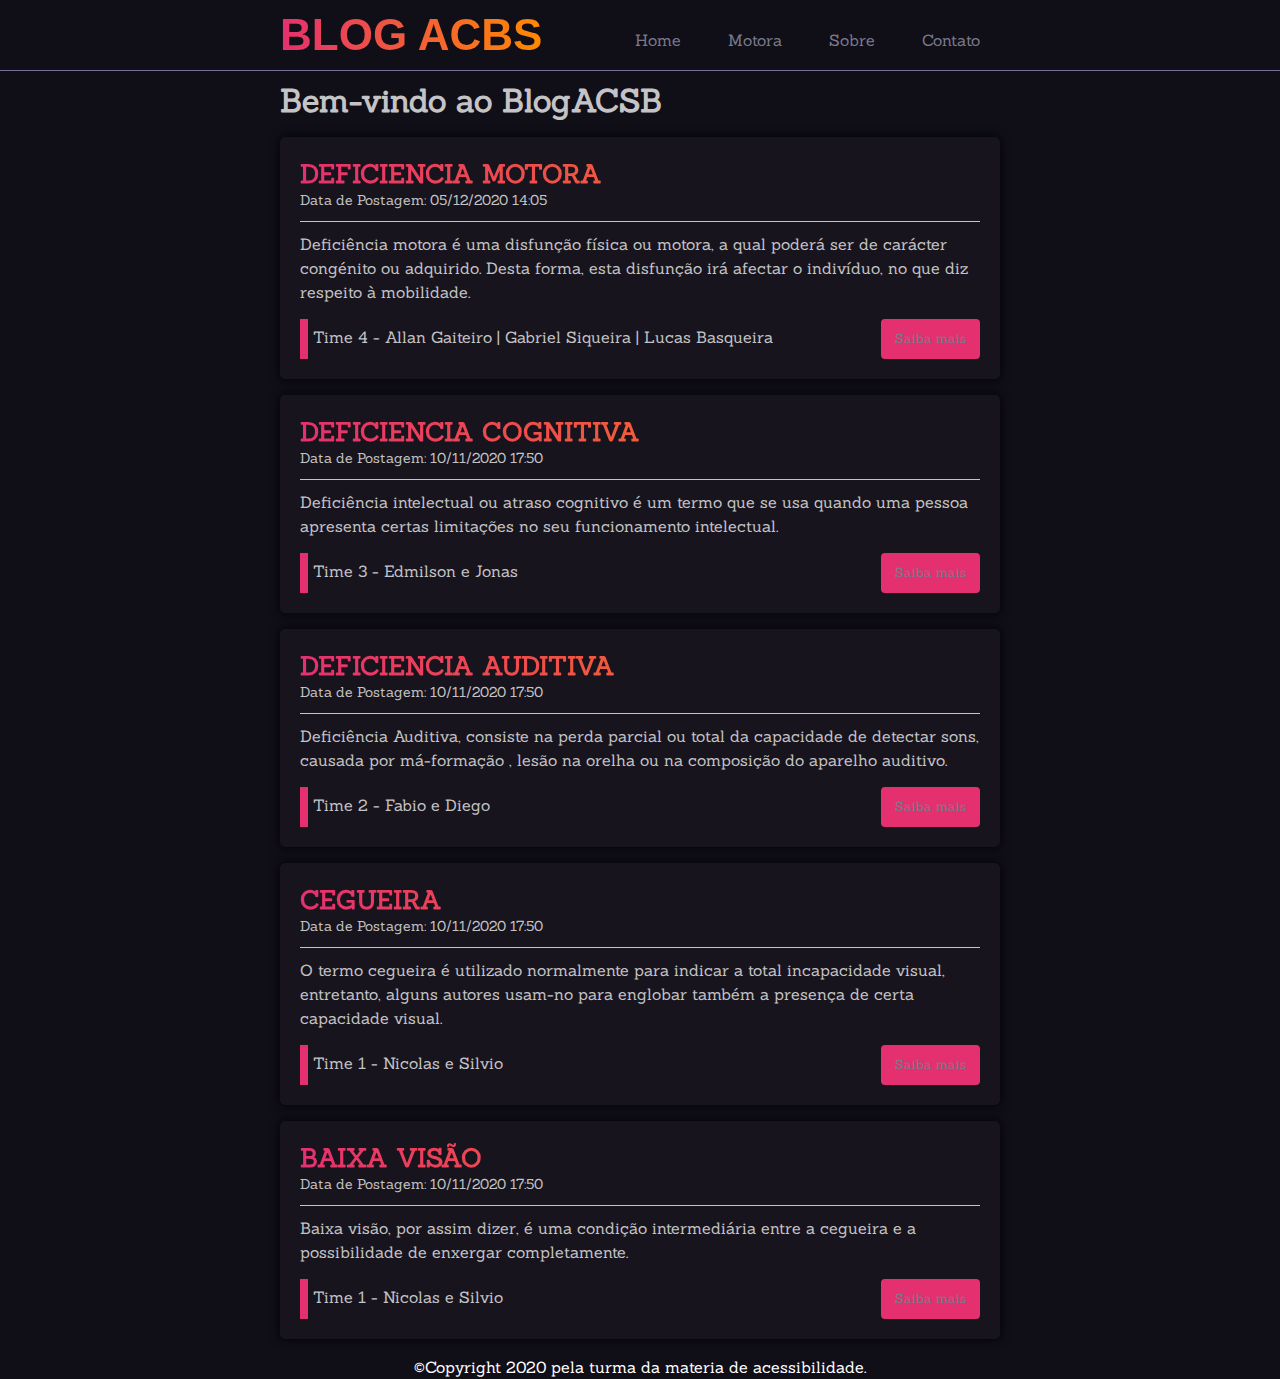
==== index.html @ ea246d6c "Padronização da pagina home" ====
<!DOCTYPE html>
<html lang="pt-br">

<head>
    <meta charset="UTF-8">
    <meta name="viewport" content="width=device-width, initial-scale=1.0">
    <title>BLOG ACBS</title>
    <!---<link rel="stylesheet" href="../../css/style.css">---->
    <link rel="stylesheet" href="./pages/time-4/css/style-time-4.css">
    <link rel="stylesheet" href="./pages/time-4/css/menu.css">
</head>

<body>
    <header class="header">
        <div class="conteudo-menu">
            <h1 id="h1_menuPrincipal" class="texto-gradiente">BLOG ACBS</h1>
            <input type="checkbox" id="btn_Nav_Principal">
            <label for="btn_Nav_Principal" class="texto-gradiente">&#9776;</label>
            <nav class="menu">
                <h1 id="logo" class="texto-gradiente">BLOG ACBS</h1>
                <ul>
                    <li><a href="./index.html">Home</a></li>
                    <li><a href="./pages/time-4/motora.html">Motora</a></li>
                    <li><a href="#">Sobre</a></li>
                    <li><a href="#">Contato</a></li>
                </ul>

            </nav>
        </div>
    </header>

    <main>
        <h1 tabindex="0" class="welcome">Bem-vindo ao BlogACSB</h1>
        <article tabindex="0">
            <header class="texto-gradiente">Deficiencia Motora</header>
            <p class="data-postagem">Data de Postagem: 05/12/2020 14:05</p>
            <p>Deficiência motora é uma disfunção física ou motora, a qual poderá ser de carácter congénito ou
                adquirido. Desta forma, esta disfunção irá afectar o indivíduo, no que diz respeito à mobilidade.</p>
            <div id="autor-container">
                <span class="autor">Time 4 - Allan Gaiteiro | Gabriel Siqueira | Lucas Basqueira</span>
                <div id="saiba-mais"><a href="./motora.html" class="button" data-message="teste">Saiba mais</a></div>
            </div>
        </article>
        <article tabindex="0">
            <header class="texto-gradiente">Deficiencia Cognitiva</header>
            <p class="data-postagem">Data de Postagem: 10/11/2020 17:50</p>
            <p>
                Deficiência intelectual ou atraso cognitivo é um termo que se usa quando uma pessoa apresenta certas
                limitações no seu funcionamento intelectual.</p>
            <div id="autor-container">
                <span class="autor">Time 3 - Edmilson e Jonas</span>
                <div id="saiba-mais"><a href="#" class="button">Saiba mais</a></div>
            </div>
        </article>
        <article tabindex="0">
            <header class="texto-gradiente">Deficiencia Auditiva</header>
            <p class="data-postagem">Data de Postagem: 10/11/2020 17:50</p>
            <p>
                Deficiência Auditiva, consiste na perda parcial ou total da capacidade de detectar sons, causada por
                má-formação , lesão na orelha ou na composição do aparelho auditivo. </p>
            <div id="autor-container">
                <span class="autor">Time 2 - Fabio e Diego</span>
                <div id="saiba-mais"><a href="#" class="button">Saiba mais</a></div>
            </div>
        </article>
        <article tabindex="0">
            <header class="texto-gradiente">Cegueira</header>
            <p class="data-postagem">Data de Postagem: 10/11/2020 17:50</p>
            <p>
                O termo cegueira é utilizado normalmente para indicar a total incapacidade visual, entretanto, alguns
                autores usam-no para englobar também a presença de certa capacidade visual.
            </p>
            <div id="autor-container">
                <span class="autor">Time 1 - Nicolas e Silvio</span>
                <div id="saiba-mais"><a href="#" class="button">Saiba mais</a></div>
            </div>
        </article>
        <article tabindex="0">
            <header class="texto-gradiente">Baixa Visão</header>
            <p class="data-postagem">Data de Postagem: 10/11/2020 17:50</p>
            <p>
                Baixa visão, por assim dizer, é uma condição intermediária entre a cegueira e a possibilidade de
                enxergar completamente.
            </p>
            <div id="autor-container">
                <span class="autor">Time 1 - Nicolas e Silvio</span>
                <div id="saiba-mais"><a href="#" class="button">Saiba mais</a></div>
            </div>
        </article>
    </main>
    <footer style="text-align: center;">
        <p style="color: white;">©Copyright 2020 pela turma da materia de acessibilidade.</p>
    </footer>
    <div vw class="enabled">
        <div vw-access-button class="active"></div>
        <div vw-plugin-wrapper>
            <div class="vw-plugin-top-wrapper"></div>
        </div>
    </div>
    <script src="https://vlibras.gov.br/app/vlibras-plugin.js"></script>
    <script>
        new window.VLibras.Widget('https://vlibras.gov.br/app');
    </script>
</body>

</html>
---- css/style.css ----
* {
    margin: 0;
    padding: 0;
}

@font-face {
    font-family: Sanchez;
    src: url(../fonts/Sanchez-Regular.ttf);
}

:root {
    /*  BRACKGROUND */
    --cor-card-fundo-escuro: #17141D;
    --cor-card-fundo-claro: #FFFFFF;
    --cor-body-fundo-escuro: #100E17;
    --cor-fundo-claro: #F5F5F5;
    --cor-accent: #E5306F;
    --cor-texto-fundo-claro: #17141D;
    --cor-texto-fundo-escuro: #c4c3c5;
}

body {
    /* font-family: 'Trebuchet MS', 'Lucida Sans Unicode', 'Lucida Grande', 'Lucida Sans', Arial, sans-serif; */
    font-family: Sanchez;
    font-size: 1em;
    background-color: var(--cor-body-fundo-escuro);
}

main {
    width: 720px;
    margin: 0 auto;
    margin-top: 80px;
}

nav {
    background-color: var(--cor-body-fundo-escuro);
    position: fixed;
    top: 0;
    width: 100%;
    border-bottom: 1px solid #767297;
}

.conteudo-menu {
    width: 720px;
    margin: 0 auto;
}

.logo {
    font-family: 'Anton', sans-serif;
    color: var(--cor-accent);
    float: left;
    font-size: 2em;
    font-weight: 900;
    margin: 10px 0;
}

.menu {
    float: right;
}


/* LINKS */

a {
    display: inline-block;
    text-decoration: none;
    padding: 10px;
    margin-top: 10px;
}

a:link {
    color: #7A7A8C;
}

a:visited {
    color: #7A7A8C;
}

a:hover {
    color: #FFFFFF;
    background-color: #E5306F;
}

a.button {
    font-size: 0.8em;
    color: azure;
    display: inline;
    padding: 4px 16px;
}

.texto-gradiente {
    text-transform: uppercase;
    background: linear-gradient(to right, #E5306F 0%, #FF8902 100%);
    -webkit-background-clip: text;
    -webkit-text-fill-color: transparent;
}

.postagem h1 {
    color: #E5306F;
}

p {
    line-height: 1.5em;
}

article {
    color: var(--cor-texto-fundo-escuro);
    background-color: var(--cor-card-fundo-escuro);
    padding: 20px;
    border-radius: 5px;
    margin: 16px 0;
    box-shadow: 0px 0px 8px 2px rgba(0, 0, 0, 0.6);
}

article header {
    font-size: 1.6em;
    font-weight: 900;
}

#autor-container {
    display: block;
    margin-top: 16px;
}

.autor {
    color: var(--cor-texto-fundo-escuro);
    border-left: 8px solid #E5306F;
    padding-left: 5px;
    margin-top: 16px;
}

.placeholder-img {
    margin: 0 10px 5px 0;
    float: left;
    width: 150px;
    height: 150px;
    background: linear-gradient(to bottom, #E5306F 0%, #FF8902 100%);
}

.data-postagem {
    color: var(--cor-texto-fundo-escuro);
    font-size: 14px;
    border-bottom: 1px solid var(--cor-texto-fundo-escuro);
    display: block;
    padding-bottom: 10px;
    margin-bottom: 10px;
}

h1 {
    color: var(--cor-texto-fundo-escuro);
}

#saiba-mais {
    padding: 4px;
    background-color: var(--cor-accent);
    border-radius: 4px;
    color: azure;
    float: right;
}


/* Acessibilidade */


/* Destaque no foco  - Alterem conforme suas preferencias */

a:focus {
    border: 2px solid white;
    box-sizing: border-box;
}


/* Skip Link */

[href="#main"] {
    position: absolute;
    top: 0;
    right: 100%;
}

[href="#main"]:focus {
    right: auto;
    >>>>>>>f92adf823362bb6cd59c06c1d0f38b16aebf6e24
}
---- pages/time-4/css/style-time-4.css ----
@font-face {
    font-family: Sanchez;
    src: url(../../../fonts/Sanchez-Regular.ttf);
}

:root {
    /*  BRACKGROUND */
    --cor-card-fundo-escuro: #17141d;
    --cor-card-fundo-claro: #ffffff;
    --cor-body-fundo-escuro: #100e17;
    --cor-fundo-claro: #f5f5f5;
    --cor-accent: #e5306f;
    --cor-texto-fundo-claro: #17141d;
    --cor-texto-fundo-escuro: #c4c3c5;
}

body {
    /* font-family: 'Trebuchet MS', 'Lucida Sans Unicode', 'Lucida Grande', 'Lucida Sans', Arial, sans-serif; */
    font-family: Sanchez;
    font-size: 1em;
    background-color: var(--cor-body-fundo-escuro);
}

main {
    width: 720px;
    margin: 0 auto;
    margin-top: 80px;
}

/* LINKS */

a {
    display: inline-block;
    text-decoration: none;
    padding: 10px;
    margin-top: 10px;
}

a:link {
    color: #7a7a8c;
}

a:visited {
    color: #7a7a8c;
}

a:hover {
    color: #ffffff;
    background-color: #e5306f;
}

.button {
    font-size: 0.8em;
    color: azure;
    display: inline;
    line-height: 32px;
    margin: auto;
    border-radius: 4px;
}

.texto-gradiente {
    text-transform: uppercase;
    background: linear-gradient(to right, #e5306f 0%, #ff8902 100%);
    -webkit-background-clip: text;
    -webkit-text-fill-color: transparent;
}

.postagem h1 {
    color: #e5306f;
}

p {
    line-height: 1.5em;
}

article {
    color: var(--cor-texto-fundo-escuro);
    background-color: var(--cor-card-fundo-escuro);
    padding: 20px;
    border-radius: 5px;
    margin: 16px 0;
    box-shadow: 0px 0px 8px 2px rgba(0, 0, 0, 0.6);
}

article header {
    font-size: 1.6em;
    font-weight: 900;
}

#autor-container {
    display: flex;
    justify-content: space-between;
    margin-top: 15px;
}

.autor {
    color: var(--cor-texto-fundo-escuro);
    border-left: 8px solid #e5306f;
    padding-left: 5px;
    line-height: 36px;
}
.autor:hover {
    border-left: 8px solid #ff367c;
}

.placeholder-img {
    margin: 0 10px 5px 0;
    float: left;
    width: 150px;
    height: 150px;
    background: linear-gradient(to bottom, #e5306f 0%, #ff8902 100%);
}

.data-postagem {
    color: var(--cor-texto-fundo-escuro);
    font-size: 14px;
    border-bottom: 1px solid var(--cor-texto-fundo-escuro);
    display: block;
    padding-bottom: 10px;
    margin-bottom: 10px;
}

h1 {
    color: var(--cor-texto-fundo-escuro);
}

#saiba-mais {
    background-color: var(--cor-accent);
    border: 4px solid var(--cor-accent);
    border-radius: 4px;
    color: azure;
}

/* Acessibilidade */

/* Destaque no foco  - Alterem conforme suas preferencias */

a:focus {
    border: 2px solid white;
    box-sizing: border-box;
}

/* Skip Link */

[href="#main"] {
    position: absolute;
    top: 0;
    right: 100%;
}

[href="#main"]:focus {
    right: auto;
}

.listBarreiras {
    margin-bottom: 20px;
}

#saiba-mais:hover,
#saiba-mais:focus {
    border: 4px solid white;
    border-radius: 4px;
}

/*Responsivo */
.DeFisica{
    display: flex;
}

@media (max-width: 600px) {
    main,
    footer article {
        width: 100%;
    }
    #autor-container {
        display: block;
    }
    
    .DeFisica{
    display: block;
    }
}
---- pages/time-4/css/menu.css ----
* {
    margin: 0px;
    padding: 0px;
  }
  .header{
    background-color: var(--cor-body-fundo-escuro);
    position: fixed;
    top: 0;
    width: 100%;
    border-bottom: 1px solid #767297;
  }
  
  #h1_menuPrincipal {
    display: none;
    font-family: 'Anton', sans-serif;
    color: var(--cor-accent);
    font-size: 2em;
    font-weight: 900;
    margin: 10px 0;
    text-transform: uppercase;
    background: linear-gradient(to right, #E5306F 0%, #FF8902 100%);
    -webkit-background-clip: text;
    -webkit-text-fill-color: transparent;
  }
  
  @media (max-width: 600px) {
    #h1_menuPrincipal {
      display: inline-block;
      height: 70px;
      line-height: 70px;
      float: left;
      position: absolute;
      margin-left: 10px;
      -webkit-transition: all 0.5s;
      transition: all 0.5s;
    }
  }

  
  #h1_menuPrincipal:hover {
    color: rgba(158, 149, 149, 0.637);
  }
  
  #logo {
    display: inline-block;
    font-family: 'Anton', sans-serif;
    color: var(--cor-accent);
    font-size: 2em;
    font-weight: 900;

  }
  
  @media (max-width: 600px) {
    #logo {
      display: none;
    }
  }
  
  .conteudo-menu {
      width: 720px;
      margin: 0 auto;
  }
  
  .menu {
    width: 100%;
    height: 70px;
    font-size: 22px;
    display: flex;
    justify-content: space-between;
  }
  
  .menu h1 {
    display: inline;
    line-height: 70px;
  }
  
  .menu ul {
    list-style: none;
  }
  
  .menu ul li {
    padding: 10px;
    display: inline-block;
  }
  .menu ul  a {
      font-size: 16px;
    padding: 10px;
    
  }
  /*
  .menu a {
    padding: 15px;
    height: 40px;
    line-height: 40px;
    display: block;
    text-decoration: none;
    text-align: center;
    font-size: 36px;
    font-style: bold;
  }
  
  .menu a:hover {
    background: #00000023;
  }
  */
  label[for="btn_Nav_Principal"] {
    padding: 5px;
    background-color: grey;
    color: white;
    text-align: center;
    font-size: 39px;
    line-height: 50px;
    cursor: pointer;
    width: 50px;
    height: 50px;
  }
  
  #btn_Nav_Principal {
    display: none;
  }
  
  label[for="btn_Nav_Principal"] {
    display: none;
  }
  
  @media (max-width: 600px) {
    label[for="btn_Nav_Principal"] {
      display: inline-block;
      margin-top: 5px;
      margin-left: calc(100% - 70px);
    }
    #btn_Nav_Principal:checked ~ .menu {
      margin-left: 0%;
    }
    .conteudo-menu {
      background-color: #17141D;
      color: black;
      height: 70px;
      width: 100%;
    }
    .header{
        width: 100%;
        height: auto;
    }
    .menu {
      background-color:#17141D;
      width: 100%;
      height: auto;
      margin-top: 5px;
      margin-left: -100%;
      -webkit-transition: all .4s;
      transition: all .4s;
    }
    .menu ul {
        width: 100%;
      margin-top: 0px;
      background-color:#17141D;
    }
    .menu ul li {
      width: 100%;
      text-align: center;
    }
    .menu ul li a {
        width: calc(100% - 50px);
        text-transform: uppercase;
        background: linear-gradient(to right, #e5306f 0%, #ff8902 100%);
        -webkit-background-clip: text;
        -webkit-text-fill-color: transparent;
        border-bottom: 2px solid #e5306f;

      }

  }
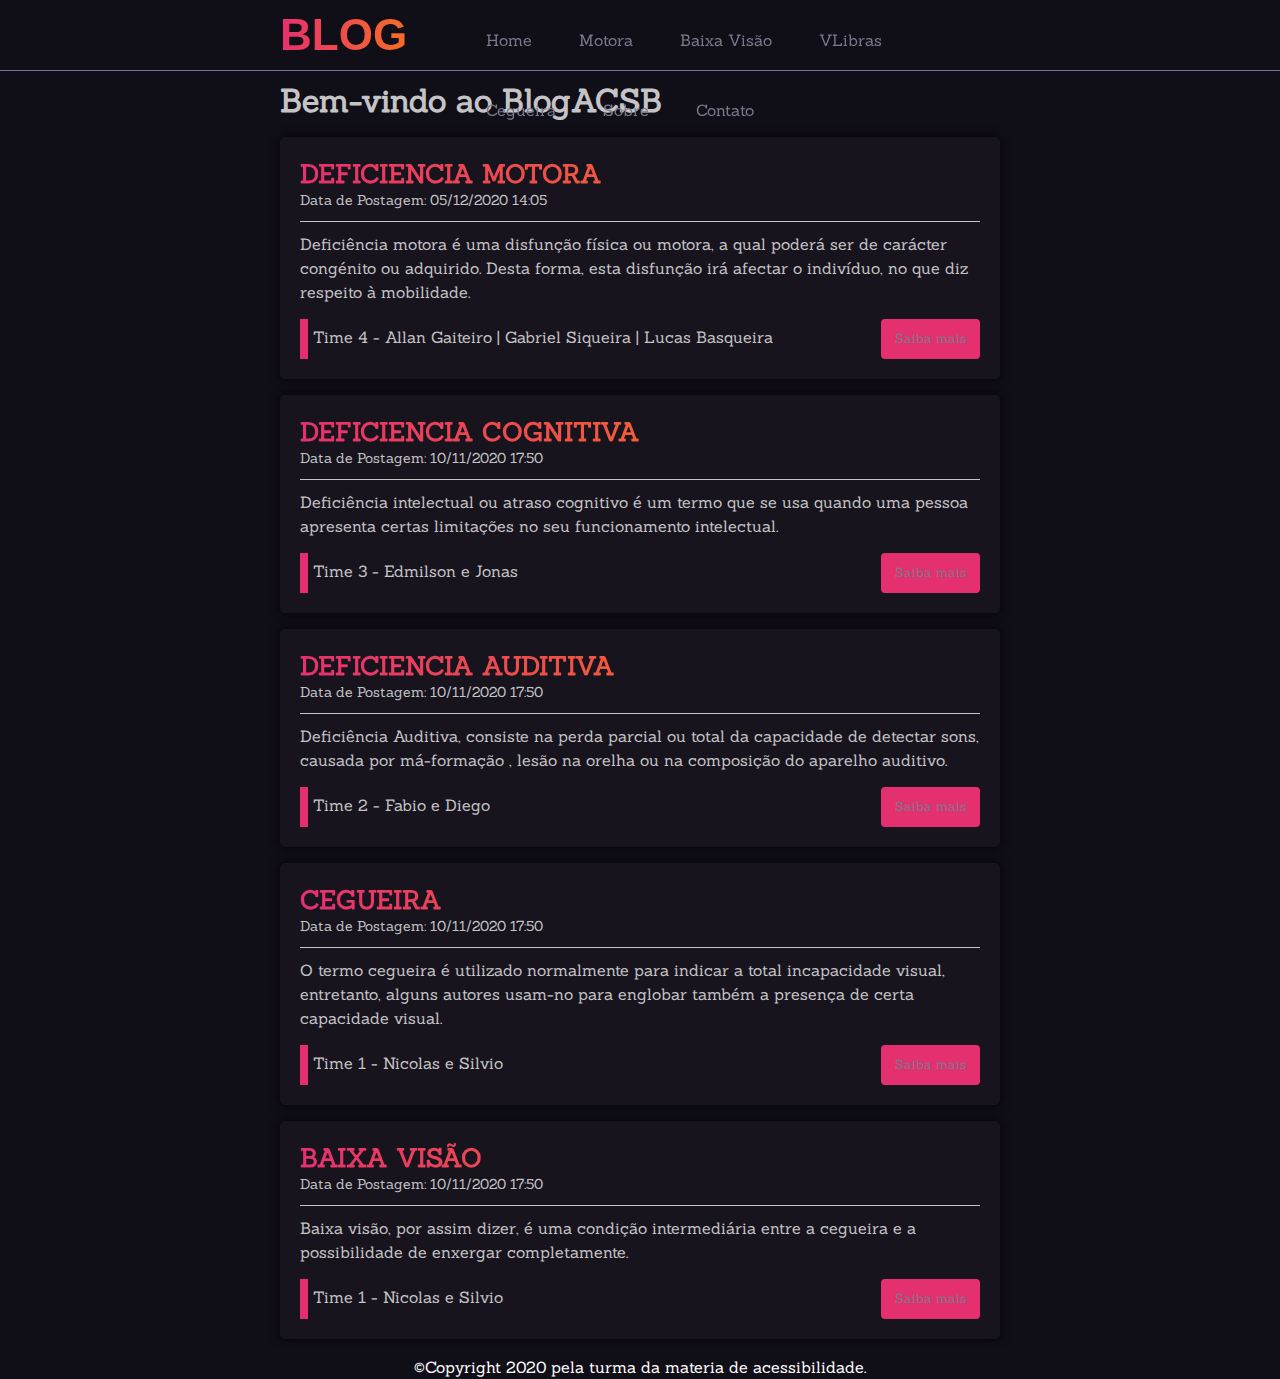
==== commit 4241c7df: "Link menu principal" ====
--- a/index.html
+++ b/index.html
@@ -21,7 +21,10 @@
                 <ul>
                     <li><a href="./index.html">Home</a></li>
                     <li><a href="./pages/time-4/motora.html">Motora</a></li>
-                    <li><a href="#">Sobre</a></li>
+                    <li><a href="./pages/time-1/baixa-visao/index.html">Baixa Visão</a></li>
+                    <li><a href="./pages/time-2/vlibras.html">VLibras</a></li>
+                    <li><a href="./pages/time-1/cegueira/index.html">Cegueira</a></li>
+                    <li><a href="./pages/time-2/sobre.html">Sobre</a></li>
                     <li><a href="#">Contato</a></li>
                 </ul>
 
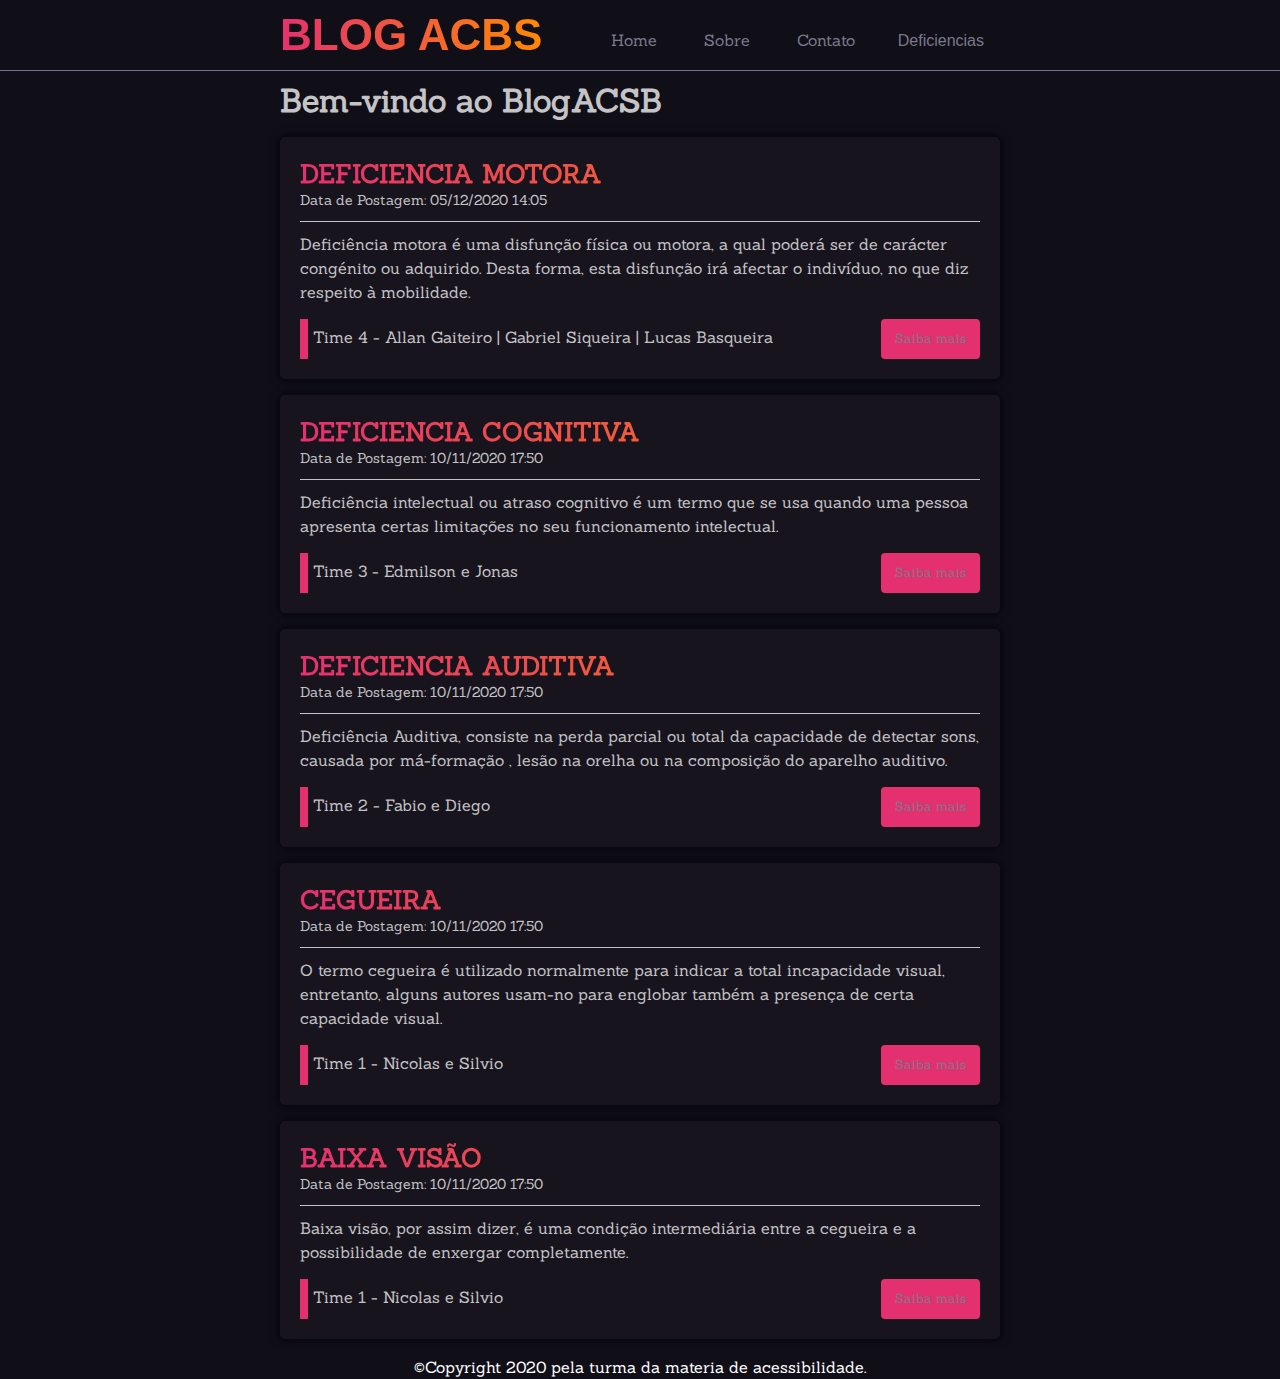
==== commit 97552850: "menu dropdown e resposivo" ====
--- a/index.html
+++ b/index.html
@@ -8,6 +8,7 @@
     <!---<link rel="stylesheet" href="../../css/style.css">---->
     <link rel="stylesheet" href="./pages/time-4/css/style-time-4.css">
     <link rel="stylesheet" href="./pages/time-4/css/menu.css">
+    <link rel="stylesheet" href="./pages/time-4/css/dropdown.css">
 </head>
 
 <body>
@@ -20,12 +21,18 @@
                 <h1 id="logo" class="texto-gradiente">BLOG ACBS</h1>
                 <ul>
                     <li><a href="./index.html">Home</a></li>
-                    <li><a href="./pages/time-4/motora.html">Motora</a></li>
-                    <li><a href="./pages/time-1/baixa-visao/index.html">Baixa Visão</a></li>
-                    <li><a href="./pages/time-2/vlibras.html">VLibras</a></li>
-                    <li><a href="./pages/time-1/cegueira/index.html">Cegueira</a></li>
                     <li><a href="./pages/time-2/sobre.html">Sobre</a></li>
                     <li><a href="#">Contato</a></li>
+                    <div class="dropdown">
+                        <button class="dropbtn">Deficiencias</button>
+                        <div class="dropdown-content">
+                            <li><a href="./pages/time-4/motora.html">Motora</a></li>
+                            <li><a href="./pages/time-1/baixa-visao/index.html">Baixa Visão</a></li>
+                            <li><a href="./pages/time-2/vlibras.html">VLibras</a></li>
+                            <li><a href="./pages/time-1/cegueira/index.html">Cegueira</a></li>
+                            <li><a href="./pages/time-4/deficiencia-cognitiva.html">Cognitiva</a></li>
+                        </div>
+                    </div>
                 </ul>
 
             </nav>
--- a/pages/time-4/css/menu.css
+++ b/pages/time-4/css/menu.css
@@ -169,6 +169,18 @@
         border-bottom: 2px solid #e5306f;
 
       }
+      .dropdown .dropdown-content{
+        position: relative;
+        
+      }
+      .dropdown .dropdown-content a {
+        text-transform: uppercase;
+      -webkit-background-clip: text;
+      -webkit-text-fill-color: transparent;
+      border-bottom: 2px solid #e5306f;
+      width: calc(100% - 20px);
+      
+      }
 
   }
 
--- a/pages/time-4/css/dropdown.css
+++ b/pages/time-4/css/dropdown.css
@@ -0,0 +1,54 @@
+/* Style The Dropdown Button */
+.dropbtn {
+  padding: 16px;
+  font-size: 16px;
+  border: none;
+  cursor: pointer;
+  background-color:#100e17;
+  color: #7a7a8c;
+}
+
+/* The container <div> - needed to position the dropdown content */
+.dropdown {
+  position: relative;
+  display: inline-block;
+}
+
+/* Dropdown Content (Hidden by Default) */
+.dropdown-content {
+  display: none;
+  position: absolute;
+  background-color:#100e17;
+  min-width: 100px;
+  box-shadow: 0px 8px 16px 0px rgba(0,0,0,0.2);
+  z-index: 1;
+  text-align: center;
+}
+
+
+/* Links inside the dropdown */
+.dropdown-content a {
+  color: black;
+  padding: 12px 16px;
+  text-decoration: none;
+  background: linear-gradient(to bottom, #e5306f 0%, #ff8902 100%);
+  display: block;
+  width: calc(100% - 20px);
+    text-transform: uppercase;
+    -webkit-background-clip: text;
+    -webkit-text-fill-color: transparent;
+    border-bottom: 2px solid #e5306f;
+}
+
+/* Change color of dropdown links on hover */
+.dropdown-content a:hover {background-color: #f1f1f1}
+
+/* Show the dropdown menu on hover */
+.dropdown:hover .dropdown-content {
+  display: block;
+}
+
+/* Change the background color of the dropdown button when the dropdown content is shown */
+.dropdown:hover .dropbtn {
+    background-color: darkslategrey;
+}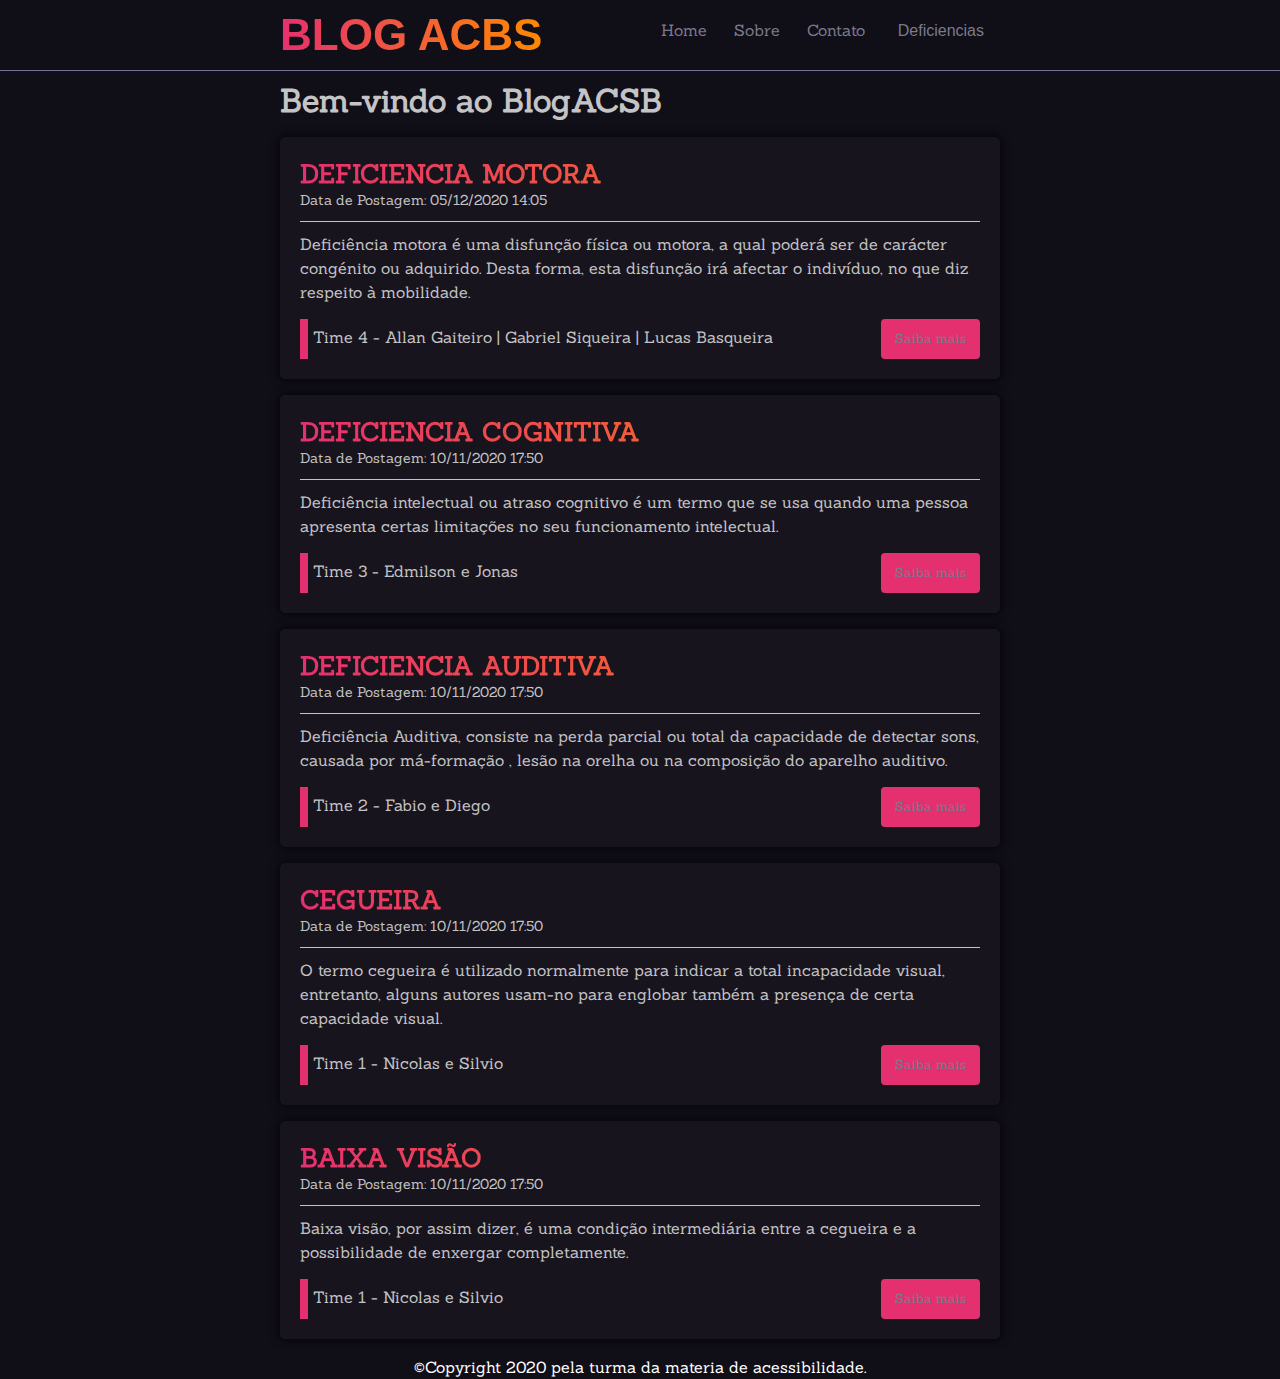
==== commit ca6c2727: "Ultimo commit" ====
--- a/index.html
+++ b/index.html
@@ -30,7 +30,7 @@
                             <li><a href="./pages/time-1/baixa-visao/index.html">Baixa Visão</a></li>
                             <li><a href="./pages/time-2/vlibras.html">VLibras</a></li>
                             <li><a href="./pages/time-1/cegueira/index.html">Cegueira</a></li>
-                            <li><a href="./pages/time-4/deficiencia-cognitiva.html">Cognitiva</a></li>
+                            <li><a href="./pages/time-3/deficiencia-cognitiva.html">Cognitiva</a></li>
                         </div>
                     </div>
                 </ul>
@@ -48,7 +48,7 @@
                 adquirido. Desta forma, esta disfunção irá afectar o indivíduo, no que diz respeito à mobilidade.</p>
             <div id="autor-container">
                 <span class="autor">Time 4 - Allan Gaiteiro | Gabriel Siqueira | Lucas Basqueira</span>
-                <div id="saiba-mais"><a href="./motora.html" class="button" data-message="teste">Saiba mais</a></div>
+                <div id="saiba-mais"><a href="./pages/time-4/motora.html" class="button" data-message="teste">Saiba mais</a></div>
             </div>
         </article>
         <article tabindex="0">
@@ -59,7 +59,7 @@
                 limitações no seu funcionamento intelectual.</p>
             <div id="autor-container">
                 <span class="autor">Time 3 - Edmilson e Jonas</span>
-                <div id="saiba-mais"><a href="#" class="button">Saiba mais</a></div>
+                <div id="saiba-mais"><a href="./pages/time-3/deficiencia-cognitiva.html" class="button">Saiba mais</a></div>
             </div>
         </article>
         <article tabindex="0">
@@ -70,7 +70,7 @@
                 má-formação , lesão na orelha ou na composição do aparelho auditivo. </p>
             <div id="autor-container">
                 <span class="autor">Time 2 - Fabio e Diego</span>
-                <div id="saiba-mais"><a href="#" class="button">Saiba mais</a></div>
+                <div id="saiba-mais"><a href="./pages/time-2/vlibras.html" class="button">Saiba mais</a></div>
             </div>
         </article>
         <article tabindex="0">
@@ -82,7 +82,7 @@
             </p>
             <div id="autor-container">
                 <span class="autor">Time 1 - Nicolas e Silvio</span>
-                <div id="saiba-mais"><a href="#" class="button">Saiba mais</a></div>
+                <div id="saiba-mais"><a href="./pages/time-1/cegueira/index.html" class="button">Saiba mais</a></div>
             </div>
         </article>
         <article tabindex="0">
@@ -94,7 +94,7 @@
             </p>
             <div id="autor-container">
                 <span class="autor">Time 1 - Nicolas e Silvio</span>
-                <div id="saiba-mais"><a href="#" class="button">Saiba mais</a></div>
+                <div id="saiba-mais"><a href="./pages/time-1/baixa-visao/index.html" class="button">Saiba mais</a></div>
             </div>
         </article>
     </main>
--- a/pages/time-4/css/menu.css
+++ b/pages/time-4/css/menu.css
@@ -79,12 +79,10 @@
   }
   
   .menu ul li {
-    padding: 10px;
     display: inline-block;
   }
   .menu ul  a {
       font-size: 16px;
-    padding: 10px;
     
   }
   /*
@@ -155,22 +153,44 @@
         width: 100%;
       margin-top: 0px;
       background-color:#17141D;
+      text-align: center;
+
     }
     .menu ul li {
       width: 100%;
       text-align: center;
     }
     .menu ul li a {
-        width: calc(100% - 50px);
-        text-transform: uppercase;
+      width: calc(100% - 50px);
+
+      text-transform: uppercase;
         background: linear-gradient(to right, #e5306f 0%, #ff8902 100%);
         -webkit-background-clip: text;
         -webkit-text-fill-color: transparent;
         border-bottom: 2px solid #e5306f;
 
       }
+      .dropdown{
+        padding: 12px 16px;
+        text-align: center;
+        width: calc(100% - 50px);
+      }
+      .dropdown .dropbtn{
+        text-align: center;
+        color: black;
+        text-decoration: none;
+        background: linear-gradient(to bottom, #e5306f 0%, #ff8902 100%);
+        display: block;
+        width: 100%;
+        
+        text-transform: uppercase;
+        -webkit-background-clip: text;
+        -webkit-text-fill-color: transparent;
+        border-bottom: 2px solid #e5306f;
+      }
       .dropdown .dropdown-content{
         position: relative;
+        border: none;
         
       }
       .dropdown .dropdown-content a {
--- a/pages/time-4/css/dropdown.css
+++ b/pages/time-4/css/dropdown.css
@@ -23,21 +23,13 @@
   box-shadow: 0px 8px 16px 0px rgba(0,0,0,0.2);
   z-index: 1;
   text-align: center;
+  border: 3px solid #e5306f;
 }
 
 
 /* Links inside the dropdown */
 .dropdown-content a {
-  color: black;
-  padding: 12px 16px;
-  text-decoration: none;
-  background: linear-gradient(to bottom, #e5306f 0%, #ff8902 100%);
-  display: block;
-  width: calc(100% - 20px);
-    text-transform: uppercase;
-    -webkit-background-clip: text;
-    -webkit-text-fill-color: transparent;
-    border-bottom: 2px solid #e5306f;
+  color: #7a7a8c;
 }
 
 /* Change color of dropdown links on hover */
